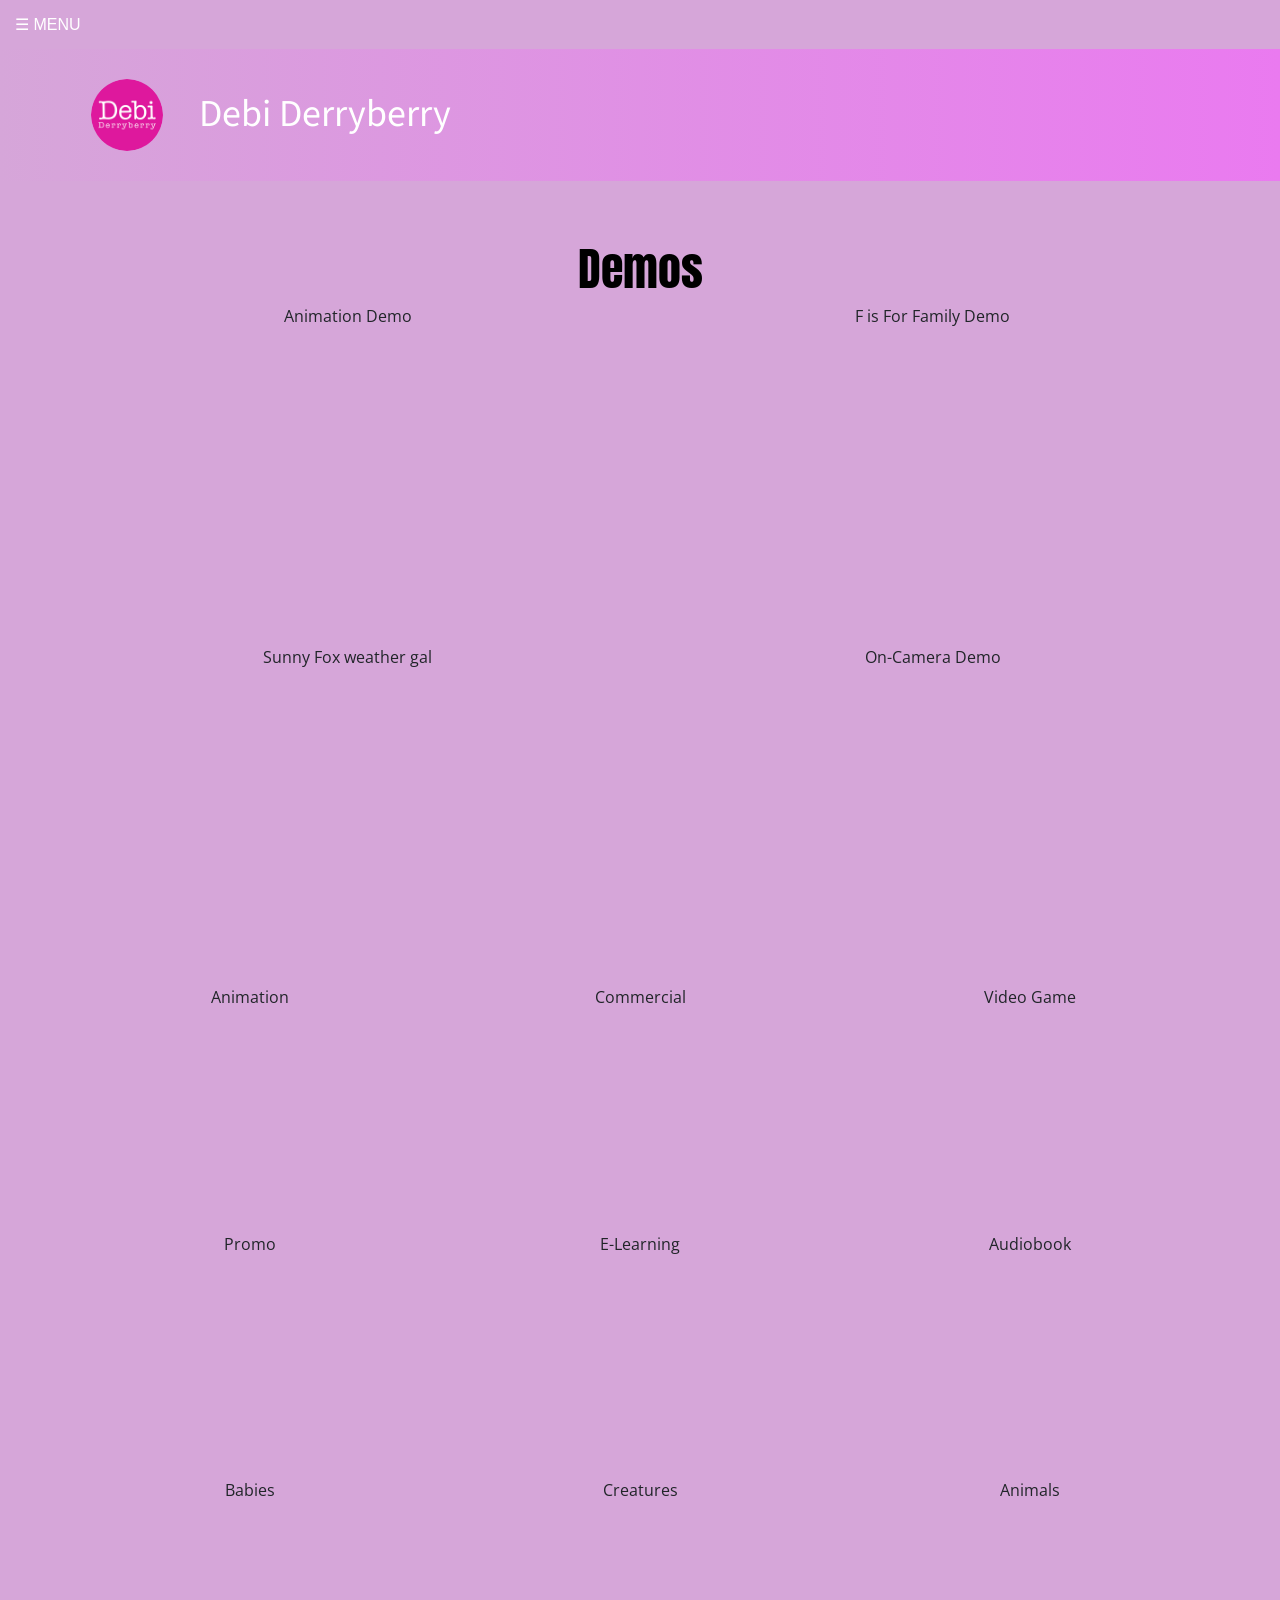
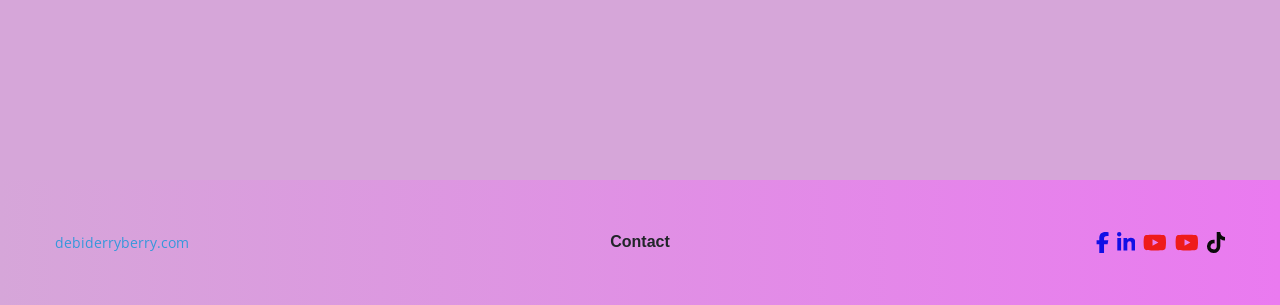
==== index.html @ bfb34d80 "Remove Twitter/X references Drop the <meta name="twitter:card"> tag from all 9 pages. The site had n" ====
<!doctype html>
<html lang="en">
<head>
  <meta charset="utf-8">
  <meta name="viewport" content="width=device-width, initial-scale=1">
  <title>Debi Derryberry | Demos</title>
  <meta name="description" content="Debi Derryberry demos voice actor">
  <link rel="canonical" href="https://debiderryberry.com/">
  <meta property="og:type" content="website">
  <meta property="og:title" content="Debi Derryberry | Demos">
  <meta property="og:description" content="Debi Derryberry demos voice actor">
  <meta property="og:url" content="https://debiderryberry.com/">
  <meta property="og:image" content="https://debiderryberry.com/images/logo.png">
  <link rel="icon" href="images/favicon.png">
  <link rel="preconnect" href="https://fonts.googleapis.com">
  <link rel="preconnect" href="https://fonts.gstatic.com" crossorigin>
  <link rel="stylesheet" href="https://fonts.googleapis.com/css2?family=Anton&family=Open+Sans:ital,wght@0,400;0,700;1,400&family=Source+Sans+Pro&display=swap">
  <link rel="stylesheet" href="css/site.css">
</head>
<body>
  <details class="menu">
    <summary>☰ Menu</summary>
    <ul>
      <li><a href="./">home</a></li>
      <li><a href="characters/">characters</a></li>
      <li><a href="biography/">biography</a></li>
      <li><a href="kids-music/">kids music</a></li>
      <li><a href="music/">music</a></li>
      <li><a href="appearances/">appearances</a></li>
      <li><a href="autographs/">autographs</a></li>
      <li><a href="contact/">contact</a></li>
      <li><a href="voiceover-help/">voiceover-help</a></li>
    </ul>
  </details>

  <header class="site-header">
    <div class="container">
      <a class="logo-link" href="./"><img class="logo" src="images/logo.png" alt="Debi Derryberry logo" width="72" height="72"></a>
      <p class="site-name">Debi Derryberry</p>
    </div>
  </header>

  <main class="container">
    <h1 class="title compact">Demos</h1>

    <div class="grid cols-2">
      <div class="video">
        <p>Animation Demo</p>
        <iframe src="https://www.youtube.com/embed/eumFe9wTcy8" title="Animation Demo" loading="lazy" allow="accelerometer; autoplay; clipboard-write; encrypted-media; gyroscope; picture-in-picture" allowfullscreen></iframe>
      </div>
      <div class="video">
        <p>F is For Family Demo</p>
        <iframe src="https://www.youtube.com/embed/JlqcweIMWck" title="F is For Family Demo" loading="lazy" allow="accelerometer; autoplay; clipboard-write; encrypted-media; gyroscope; picture-in-picture" allowfullscreen></iframe>
      </div>
      <div class="video">
        <p>Sunny Fox weather gal</p>
        <iframe src="https://www.youtube.com/embed/VIS5NqcnzDo" title="Sunny Fox weather gal" loading="lazy" allow="accelerometer; autoplay; clipboard-write; encrypted-media; gyroscope; picture-in-picture" allowfullscreen></iframe>
      </div>
      <div class="video">
        <p>On-Camera Demo</p>
        <iframe src="https://www.youtube.com/embed/M-9bxuMAF-k" title="On-Camera Demo" loading="lazy" allow="accelerometer; autoplay; clipboard-write; encrypted-media; gyroscope; picture-in-picture" allowfullscreen></iframe>
      </div>
    </div>

    <div class="grid cols-3 tight section">
      <div class="video">
        <p>Animation</p>
        <iframe src="https://www.youtube.com/embed/w1lZG6MQUVU" title="Animation" loading="lazy" allow="accelerometer; autoplay; clipboard-write; encrypted-media; gyroscope; picture-in-picture" allowfullscreen></iframe>
      </div>
      <div class="video">
        <p>Commercial</p>
        <iframe src="https://www.youtube.com/embed/1UoCwo1_sS4" title="Commercial" loading="lazy" allow="accelerometer; autoplay; clipboard-write; encrypted-media; gyroscope; picture-in-picture" allowfullscreen></iframe>
      </div>
      <div class="video">
        <p>Video Game</p>
        <iframe src="https://www.youtube.com/embed/9heg7jtb3Lk" title="Video Game" loading="lazy" allow="accelerometer; autoplay; clipboard-write; encrypted-media; gyroscope; picture-in-picture" allowfullscreen></iframe>
      </div>
      <div class="video">
        <p>Promo</p>
        <iframe src="https://www.youtube.com/embed/FvybvR5GJMc" title="Promo" loading="lazy" allow="accelerometer; autoplay; clipboard-write; encrypted-media; gyroscope; picture-in-picture" allowfullscreen></iframe>
      </div>
      <div class="video">
        <p>E-Learning</p>
        <iframe src="https://www.youtube.com/embed/rF6soYMH_Tg" title="E-Learning" loading="lazy" allow="accelerometer; autoplay; clipboard-write; encrypted-media; gyroscope; picture-in-picture" allowfullscreen></iframe>
      </div>
      <div class="video">
        <p>Audiobook</p>
        <iframe src="https://www.youtube.com/embed/hONgEnV5_eQ" title="Audiobook" loading="lazy" allow="accelerometer; autoplay; clipboard-write; encrypted-media; gyroscope; picture-in-picture" allowfullscreen></iframe>
      </div>
      <div class="video">
        <p>Babies</p>
        <iframe src="https://www.youtube.com/embed/ggl0xc98QHw" title="Babies" loading="lazy" allow="accelerometer; autoplay; clipboard-write; encrypted-media; gyroscope; picture-in-picture" allowfullscreen></iframe>
      </div>
      <div class="video">
        <p>Creatures</p>
        <iframe src="https://www.youtube.com/embed/SOt3CMD-VX8" title="Creatures" loading="lazy" allow="accelerometer; autoplay; clipboard-write; encrypted-media; gyroscope; picture-in-picture" allowfullscreen></iframe>
      </div>
      <div class="video">
        <p>Animals</p>
        <iframe src="https://www.youtube.com/embed/QmgC6amY2pY" title="Animals" loading="lazy" allow="accelerometer; autoplay; clipboard-write; encrypted-media; gyroscope; picture-in-picture" allowfullscreen></iframe>
      </div>
    </div>
  </main>

  <footer class="site-footer">
    <div class="container">
      <a class="home-link" href="./">debiderryberry.com</a>
      <a class="contact-link" href="contact/">Contact</a>
      <nav class="social" aria-label="Social media">
        <a class="facebook" href="https://www.facebook.com/DebiDerryberryVO" target="_blank" rel="noopener" aria-label="Facebook"><svg viewBox="0 0 320 512"><use href="images/icons.svg#facebook"/></svg></a>
        <a class="linkedin" href="https://www.linkedin.com/in/debi-derryberry-b9658531/" target="_blank" rel="noopener" aria-label="LinkedIn"><svg viewBox="0 0 448 512"><use href="images/icons.svg#linkedin"/></svg></a>
        <a class="youtube" href="https://www.youtube.com/@DebiDerryberry" target="_blank" rel="noopener" aria-label="YouTube"><svg viewBox="0 0 576 512"><use href="images/icons.svg#youtube"/></svg></a>
        <a class="youtube" href="https://www.youtube.com/@DebiDerryberryKIDS" target="_blank" rel="noopener" aria-label="YouTube – Debi Derryberry KIDS"><svg viewBox="0 0 576 512"><use href="images/icons.svg#youtube"/></svg></a>
        <a class="tiktok" href="https://www.tiktok.com/@debiderryberry" target="_blank" rel="noopener" aria-label="TikTok"><svg viewBox="0 0 448 512"><use href="images/icons.svg#tiktok"/></svg></a>
      </nav>
    </div>
  </footer>
</body>
</html>
---- css/site.css ----
/* debiderryberry.com — one stylesheet for every page. */

:root {
  --bg: #d6a6d9;
  --bg-end: #ea7af0;
  --text: #212529;
  --link: #0000ff;
  --link-soft: #3598db;
  --link-event: #843fa1;
  --button: #037bfe;
  --font: "Open Sans", sans-serif;
  --font-ui: -apple-system, BlinkMacSystemFont, "Segoe UI", Roboto, "Helvetica Neue", Arial, sans-serif;
  --font-display: Anton, sans-serif;
}

*, *::before, *::after { box-sizing: border-box; }

body {
  margin: 0;
  background: var(--bg);
  color: var(--text);
  font: 16px/1.5 var(--font);
}

img { max-width: 100%; height: auto; vertical-align: middle; }
a { color: var(--link); }
p { margin: 0 0 1.5em; }
p:last-child { margin-bottom: 0; }

.container { width: 100%; max-width: 1200px; margin: 0 auto; padding-inline: 15px; }
.center { text-align: center; }
.small { font-size: 12px; }

/* ---------- Menu (the "☰ Menu" bar above the header) ---------- */

.menu { background: var(--bg); font-family: var(--font-ui); }
.menu summary {
  display: inline-block;
  padding: 15px;
  color: #fff;
  text-transform: uppercase;
  cursor: pointer;
  list-style: none;
  line-height: normal;
}
.menu summary::-webkit-details-marker { display: none; }
.menu ul { margin: 0; padding: 0; list-style: none; }
.menu li a {
  display: block;
  padding: 8px 10px;
  border-top: 1px solid rgba(255, 255, 255, .15);
  color: #000;
  font-weight: 700;
  text-decoration: none;
}
.menu li a:hover { background: rgba(255, 255, 255, .15); }

/* ---------- Header and footer ---------- */

.site-header, .site-footer { background: linear-gradient(90deg, var(--bg), var(--bg-end)); }
.site-header { padding: 30px 0; }
.site-header .container { display: flex; align-items: center; }
.site-header .logo-link { flex: 0 0 12.333%; text-align: center; }
.site-header .logo { width: 72px; height: 72px; border-radius: 50%; }
.site-name {
  margin: 0 0 8px;
  color: #fff;
  font: 38px/1.2 "Source Sans Pro", sans-serif;
}

.site-footer { padding: 52px 0; }
.site-footer .container { display: flex; align-items: center; }
.site-footer .container > * { flex: 1; }
.site-footer .home-link { color: var(--link-soft); font-size: 14px; text-decoration: none; }
.site-footer .contact-link {
  color: var(--text);
  font: 700 16px var(--font-ui);
  text-align: center;
  text-decoration: none;
}
.social { display: flex; justify-content: flex-end; gap: 8px; }
.social svg { display: block; height: 21px; width: auto; fill: currentColor; }
.social .facebook, .social .linkedin { color: #120fe6; }
.social .youtube { color: #ee1b1b; }
.social .tiktok { color: #0a0a0a; }

/* ---------- Page content ---------- */

main { padding-block: 60px; }

.title, .heading {
  margin: 0 0 8px;
  font-family: var(--font-display);
  font-weight: 400;
  line-height: 1.2;
}
.title { font-size: 60px; text-align: center; }
.title.compact { font-size: 46px; color: #000; }
.heading { font-size: 60px; }
.heading.medium { font-size: 38px; }

/* Columns have no gap; each cell gets 15px of padding instead (as on the old site). */
.grid { display: grid; row-gap: 45px; }
.grid.tight { row-gap: 5px; }
.grid > * { padding: 0 15px; }
.cols-2 { grid-template-columns: repeat(2, 1fr); }
.cols-3 { grid-template-columns: repeat(3, 1fr); }
.cols-4 { grid-template-columns: repeat(4, 1fr); }
.split-3-7 { grid-template-columns: 3fr 7fr; }
.section { margin-top: 45px; }

/* Responsive 16:9 YouTube embeds */
.video iframe { display: block; width: 100%; max-width: 456px; height: auto; aspect-ratio: 16 / 9; margin: 0 auto; border: 0; }
.video p { margin: 0 0 15px; text-align: center; }

/* Character cards: picture, name, show, audio clip */
.card { text-align: center; }
.card img { width: 150px; height: 150px; object-fit: contain; }
.card h3 { margin: 15px 0 0; font: 400 16px/1.5 var(--font-ui); }
.show { display: block; font: italic 12px/1.5 var(--font-ui); }
.characters .video p { font-family: var(--font-ui); }
.clips .video iframe { height: 200px; aspect-ratio: auto; }

/* Audio player (built by /js/player.js; plain <audio controls> without JavaScript) */
.player { display: flex; align-items: center; gap: 8px; margin: 15px 10px 10px; }
.player audio { flex: 1; min-width: 0; }
.player button, .player .download {
  flex: none;
  padding: 0;
  border: 0;
  background: none;
  color: #000;
  cursor: pointer;
  line-height: 0;
}
.player svg { width: 15px; height: 15px; fill: currentColor; }
.player .bar {
  flex: 1;
  height: 6px;
  background: #010101;
  border-radius: 3px;
  cursor: pointer;
  overflow: hidden;
}
.player .bar span { display: block; width: 0; height: 100%; background: #ac987c; }

/* Appearances */
.events h1 { margin: 0; font: 300 56px/1.2 var(--font-ui); text-align: center; }
.events .intro { margin: 0 0 30px; font: 20px/1.2 var(--font-ui); text-align: center; }
.events table { width: 100%; border-collapse: collapse; font-family: var(--font-ui); }
.events { padding-top: 15px; }
.events td { width: 33.33%; padding: 30px 0; vertical-align: top; }
.events a { color: var(--link-event); }
.events .note { margin-top: 30px; font: 10px var(--font-ui); text-align: center; }

/* Autographs */
.autographs h1 { margin: 0; font-size: 24px; font-weight: 400; }
.autographs p { margin: 0; }
.autographs .indent { padding-left: 1.6em; }

/* Biography */
.bio { padding-top: 30px; }
.bio .split-3-7 > * { padding: 0; }
.bio .heading { margin-bottom: 0; }
.bio .headshot { width: 96%; }
.bio .body { padding-left: 15px; color: #000; line-height: 1.36; }
.bio .body p { margin: 0 0 22px; }
.bio .body a { color: var(--link-event); }
.bio .imdb { display: block; width: 13%; margin: 0 auto; }
.bio .credits { margin-top: 15px; padding: 15px; color: #000; font-family: Montserrat, sans-serif; }
.bio .credits ul { margin: 0; padding-left: 40px; }
.bio .credits li { margin-bottom: 5px; line-height: 1.2; }
.bio .story { padding: 15px; color: #000; }
.bio .story p { margin-bottom: 24px; }
.bio .story + .story { padding-top: 0; }
.bio .story + .story p { margin-bottom: 15px; }
/* Biography paragraphs are justified on every screen size; hyphenation avoids wide gaps on phones. */
.bio .body p, .bio .story p { text-align: justify; hyphens: auto; }
.bio .story a { font-weight: 700; }

/* Contact */
.contact-form { display: grid; grid-template-columns: 3fr 7fr; margin-top: 45px; }
.contact-form .icon { padding-top: 40px; text-align: center; }
.contact-form .icon img { width: 31px; }
.contact-form form { padding: 15px; font-family: var(--font-ui); }
.contact-form input, .contact-form textarea {
  display: block;
  width: 60%;
  margin-bottom: 8px;
  padding: 6px 12px;
  border: 1px solid #ced4da;
  border-radius: 4px;
  background: var(--bg);
  font: inherit;
}
.contact-form textarea { height: 64px; }
.contact-form button {
  margin-top: 12px;
  padding: 6px 12px;
  border: 0;
  border-radius: 4px;
  background: #007bff;
  color: #fff;
  font: inherit;
  cursor: pointer;
}
.agents { margin-top: 90px; }
.agents .agent { display: flex; flex-direction: column; padding: 15px 50px 15px 40px; }
.agents .agent p { margin: 0; }
.agents .agent a { color: #000; }
.agents .role { font-size: 20px; }
.agents .role small { display: block; font-size: 18px; }
/* Push each agency's phone line and button to the bottom so both buttons line up. */
.agents .agent .phone { margin-top: auto; padding-top: 24px; }
.agents .role { margin-bottom: 0; }
.button {
  display: block;
  width: 260px;
  margin: 5px auto 0;
  padding: 5px;
  border: 1px solid #000;
  border-radius: 6px;
  background: var(--button);
  color: #000;
  font: 16px/1 var(--font-ui);
  text-align: center;
  text-decoration: none;
}

/* Kids music, music and voice-over help: picture on one side, text on the other */
.feature { display: grid; grid-template-columns: 1fr 1fr; align-items: start; margin-top: 30px; }
.feature > :last-child { padding: 0 15px; }
.feature .media { text-align: center; }
.feature .heading { text-align: center; }
.feature .heading.left { text-align: left; }
.feature strong a, .feature a strong { color: var(--link); }
.kids { padding-top: 30px; }
.albums { margin-top: 45px; }
.albums.grid > * { padding: 0; }
.album { display: grid; grid-template-columns: 1fr 1fr; gap: 15px; align-items: start; margin-bottom: 56px; }

.streaming { display: grid; grid-template-columns: repeat(3, 1fr); justify-items: center; align-items: center; margin-top: 30px; }
.streaming .stack { display: flex; flex-direction: column; gap: 10px; }
.streaming img { width: 200px; }

.products { row-gap: 60px; margin-top: 30px; }
.products .item p { min-height: 48px; margin-bottom: 15px; }
.products .item div { text-align: center; }
.calendly { width: 100%; height: 700px; border: 0; }
.coaching .heading, .supplies .heading { text-align: left; }

/* ---------- Phones: one column, centred ---------- */

@media (max-width: 767px) {
  .menu { text-align: right; }
  /* Menu items line up under the "☰ Menu" button on the right. */
  .menu ul { text-align: right; }
  .menu li a { padding-right: 15px; }

  .site-header .container, .site-footer .container { flex-direction: column; text-align: center; }
  .site-header .logo-link { margin-bottom: 8px; }
  .site-footer .container { flex-direction: column-reverse; gap: 4px; }
  .social { justify-content: center; }

  main, .heading, .heading.left, .coaching .heading, .supplies .heading { text-align: center; }
  .grid, .feature, .album, .contact-form, .streaming, .cols-2, .cols-3, .cols-4, .split-3-7 { grid-template-columns: 1fr; }
  .streaming { gap: 10px; }
  .contact-form .icon { text-align: center; }
  .contact-form input, .contact-form textarea { width: 100%; }
  /* Each event's date, place and link: three single-spaced, left-aligned lines,
     with one blank line between events. */
  .events table { text-align: left; }
  .events tr { display: block; margin-bottom: 1.5em; }
  .events td { display: block; width: auto; padding: 0; }
  .agents .agent { padding: 15px 0; }
  .bio .body { padding-left: 0; }
  /* On phones the old site shows the text before the picture. */
  .bio .split-3-7 > :first-child, .feature .media { order: 2; }
  .feature.book .media { order: 0; }
  .autographs, .contact-form form, .bio .credits { text-align: left; }
  .bio .imdb { width: 30%; }
}

/* Characters page spacing */
.clips { margin-top: 20px; }
.cards { margin-top: 65px; row-gap: 58px; }

/* Autographs address and indented notes */
.autographs { padding-top: 15px; }
.autographs a { text-decoration: none; }
.autographs address { padding-left: 1.6em; font-style: normal; }

/* Music */
.music .photos { margin-top: 30px; }
.streaming-intro { margin-top: 45px; }

/* Voice-over help */
.book-title { margin: 30px 0 24px; font: 400 60px/1.2 var(--font); }
a.soft { color: var(--link-soft); }
a.plain { color: inherit; text-decoration: none; }
.vo-help { padding-top: 15px; }
.vo-help .feature { margin-top: 45px; }
.vo-help .products + .feature { margin-top: 75px; }

/* Image widths (relative to their column) */
.w-36 { width: 36%; }
.w-40 { width: 40%; }
.w-45 { width: 45%; }
.w-56 { width: 56%; }
.w-60 { width: 60%; }
.w-70 { width: 70%; }
.w-80 { width: 80%; }
.w-180px { width: 180px; }
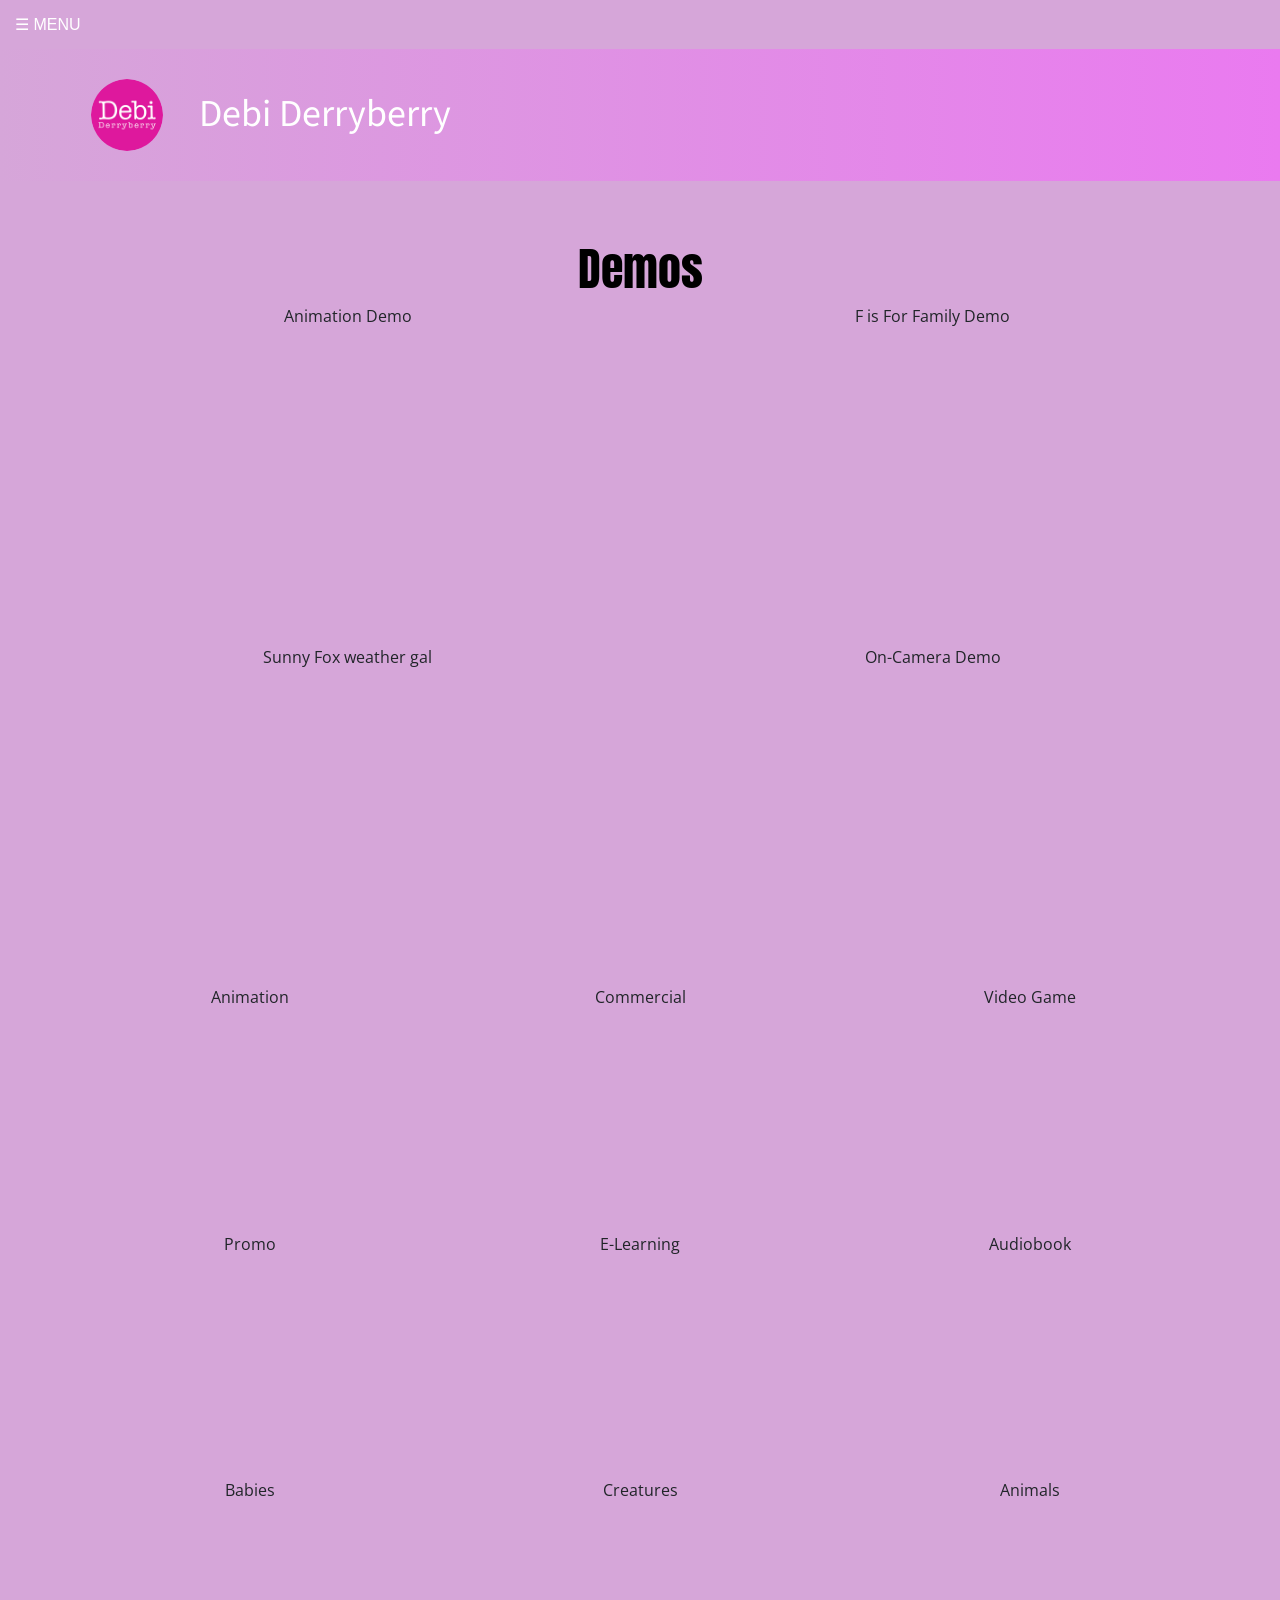
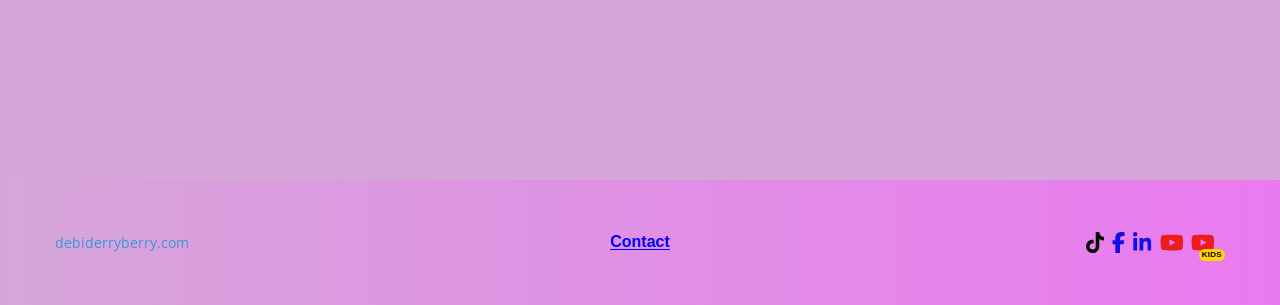
==== commit 88442d1d: "Footer: clearer Contact link and a KIDS badge for the Kids YouTube icon - "Contact" now looks like a" ====
--- a/index.html
+++ b/index.html
@@ -107,11 +107,11 @@
       <a class="home-link" href="./">debiderryberry.com</a>
       <a class="contact-link" href="contact/">Contact</a>
       <nav class="social" aria-label="Social media">
-        <a class="facebook" href="https://www.facebook.com/DebiDerryberryVO" target="_blank" rel="noopener" aria-label="Facebook"><svg viewBox="0 0 320 512"><use href="images/icons.svg#facebook"/></svg></a>
-        <a class="linkedin" href="https://www.linkedin.com/in/debi-derryberry-b9658531/" target="_blank" rel="noopener" aria-label="LinkedIn"><svg viewBox="0 0 448 512"><use href="images/icons.svg#linkedin"/></svg></a>
-        <a class="youtube" href="https://www.youtube.com/@DebiDerryberry" target="_blank" rel="noopener" aria-label="YouTube"><svg viewBox="0 0 576 512"><use href="images/icons.svg#youtube"/></svg></a>
-        <a class="youtube" href="https://www.youtube.com/@DebiDerryberryKIDS" target="_blank" rel="noopener" aria-label="YouTube – Debi Derryberry KIDS"><svg viewBox="0 0 576 512"><use href="images/icons.svg#youtube"/></svg></a>
-        <a class="tiktok" href="https://www.tiktok.com/@debiderryberry" target="_blank" rel="noopener" aria-label="TikTok"><svg viewBox="0 0 448 512"><use href="images/icons.svg#tiktok"/></svg></a>
+        <a class="tiktok" href="https://www.tiktok.com/@debiderryberry" target="_blank" rel="noopener" aria-label="TikTok" title="TikTok"><svg viewBox="0 0 448 512"><use href="images/icons.svg#tiktok"/></svg></a>
+        <a class="facebook" href="https://www.facebook.com/DebiDerryberryVO" target="_blank" rel="noopener" aria-label="Facebook" title="Facebook"><svg viewBox="0 0 320 512"><use href="images/icons.svg#facebook"/></svg></a>
+        <a class="linkedin" href="https://www.linkedin.com/in/debi-derryberry-b9658531/" target="_blank" rel="noopener" aria-label="LinkedIn" title="LinkedIn"><svg viewBox="0 0 448 512"><use href="images/icons.svg#linkedin"/></svg></a>
+        <a class="youtube" href="https://www.youtube.com/@DebiDerryberry" target="_blank" rel="noopener" aria-label="YouTube – Debi Derryberry" title="YouTube – Debi Derryberry"><svg viewBox="0 0 576 512"><use href="images/icons.svg#youtube"/></svg></a>
+        <a class="youtube youtube-kids" href="https://www.youtube.com/@DebiDerryberryKIDS" target="_blank" rel="noopener" aria-label="YouTube – Debi Derryberry KIDS" title="YouTube – Debi Derryberry KIDS"><svg viewBox="0 0 576 512"><use href="images/icons.svg#youtube"/></svg><span class="badge" aria-hidden="true">KIDS</span></a>
       </nav>
     </div>
   </footer>
--- a/css/site.css
+++ b/css/site.css
@@ -72,17 +72,34 @@
 .site-footer .container { display: flex; align-items: center; }
 .site-footer .container > * { flex: 1; }
 .site-footer .home-link { color: var(--link-soft); font-size: 14px; text-decoration: none; }
-.site-footer .contact-link {
-  color: var(--text);
+.site-footer .contact-link,
+.site-footer .contact-link:visited {
+  color: var(--link);
   font: 700 16px var(--font-ui);
   text-align: center;
-  text-decoration: none;
-}
+  text-decoration: underline;
+  text-underline-offset: 2px;
+}
+.site-footer .contact-link:hover { color: #0000b3; text-decoration-thickness: 2px; }
+.site-footer a:focus-visible { outline: 2px solid var(--link); outline-offset: 3px; border-radius: 2px; }
 .social { display: flex; justify-content: flex-end; gap: 8px; }
 .social svg { display: block; height: 21px; width: auto; fill: currentColor; }
 .social .facebook, .social .linkedin { color: #120fe6; }
 .social .youtube { color: #ee1b1b; }
 .social .tiktok { color: #0a0a0a; }
+/* The KIDS channel's icon gets a small yellow badge so the two YouTube icons can be told apart. */
+.social .youtube-kids { position: relative; margin-right: 10px; }
+.social .youtube-kids .badge {
+  position: absolute;
+  right: -10px;
+  bottom: -8px;
+  padding: 2px 3px;
+  border-radius: 6px;
+  background: #ffd400;
+  color: #000;
+  font: 800 8px/1 Arial, sans-serif;
+  letter-spacing: .3px;
+}
 
 /* ---------- Page content ---------- */
 
@@ -259,7 +276,7 @@
 
   .site-header .container, .site-footer .container { flex-direction: column; text-align: center; }
   .site-header .logo-link { margin-bottom: 8px; }
-  .site-footer .container { flex-direction: column-reverse; gap: 4px; }
+  .site-footer .container { flex-direction: column-reverse; gap: 12px; }
   .social { justify-content: center; }
 
   main, .heading, .heading.left, .coaching .heading, .supplies .heading { text-align: center; }
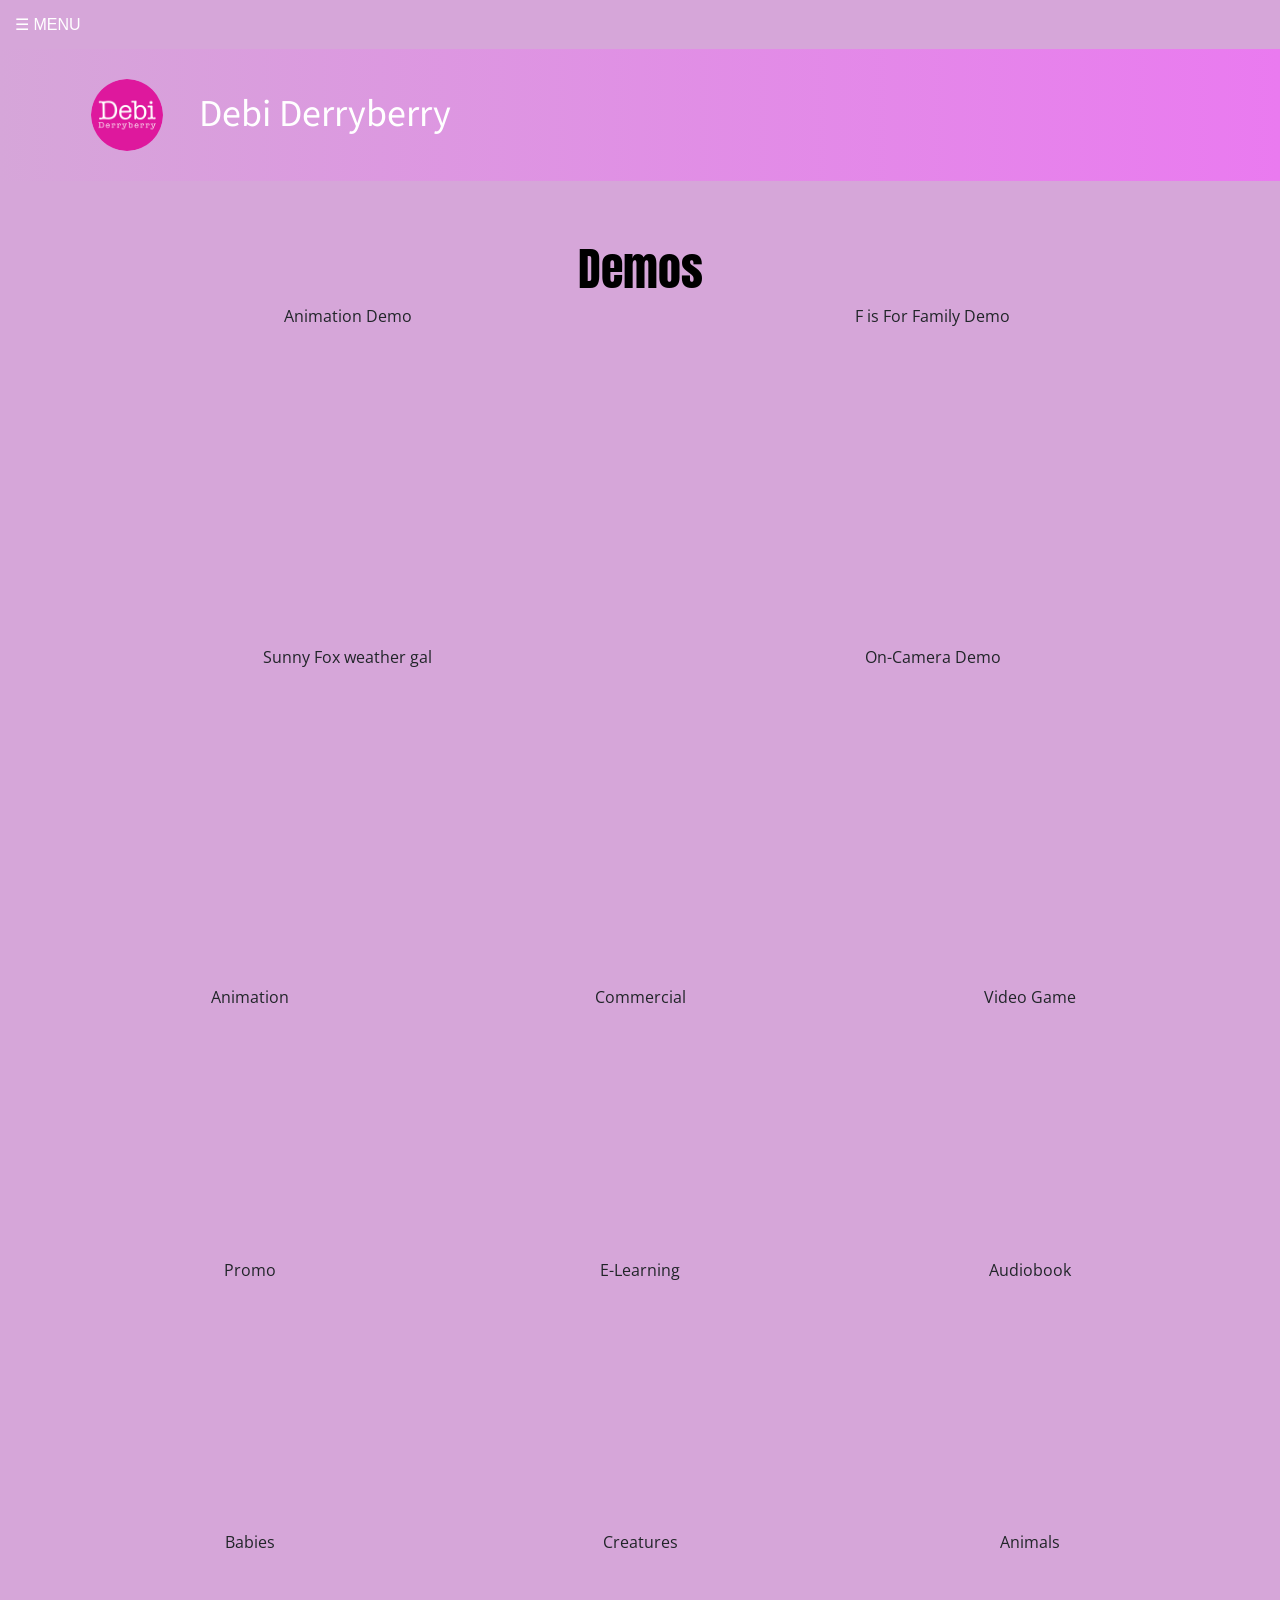
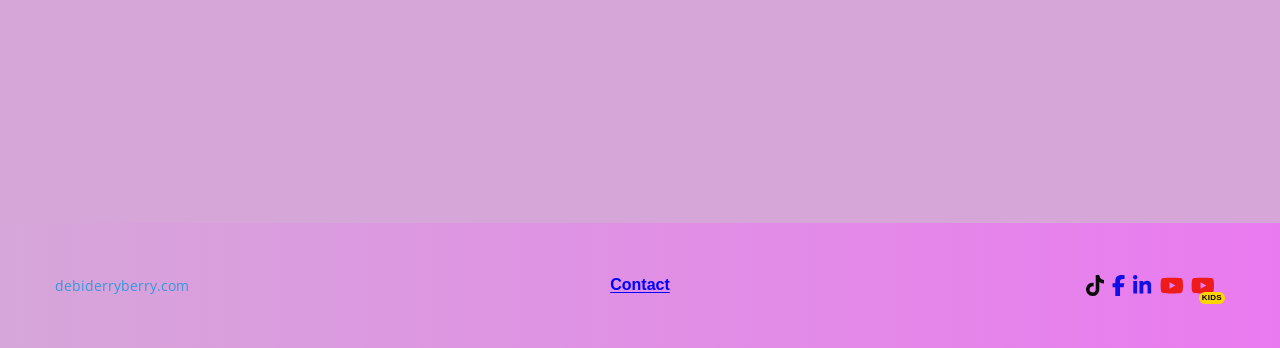
==== commit c4118d80: "Home: keep each video caption close to its own video In the rows of three videos, captions sat 5px b" ====
--- a/index.html
+++ b/index.html
@@ -15,7 +15,7 @@
   <link rel="preconnect" href="https://fonts.googleapis.com">
   <link rel="preconnect" href="https://fonts.gstatic.com" crossorigin>
   <link rel="stylesheet" href="https://fonts.googleapis.com/css2?family=Anton&family=Open+Sans:ital,wght@0,400;0,700;1,400&family=Source+Sans+Pro&display=swap">
-  <link rel="stylesheet" href="css/site.css">
+  <link rel="stylesheet" href="css/site.css?v=339daf1d">
 </head>
 <body>
   <details class="menu">
--- a/css/site.css
+++ b/css/site.css
@@ -118,7 +118,10 @@
 
 /* Columns have no gap; each cell gets 15px of padding instead (as on the old site). */
 .grid { display: grid; row-gap: 45px; }
-.grid.tight { row-gap: 5px; }
+/* Home page rows of three videos: a clear gap above each caption and only a small one
+   below it, so the caption reads as belonging to the video underneath. */
+.grid.tight { row-gap: 40px; }
+.grid.tight .video p { margin-bottom: 6px; }
 .grid > * { padding: 0 15px; }
 .cols-2 { grid-template-columns: repeat(2, 1fr); }
 .cols-3 { grid-template-columns: repeat(3, 1fr); }
@@ -127,11 +130,18 @@
 .section { margin-top: 45px; }
 
 /* Responsive 16:9 YouTube embeds */
-.video iframe { display: block; width: 100%; max-width: 456px; height: auto; aspect-ratio: 16 / 9; margin: 0 auto; border: 0; }
+/* Each video block is a column with the video pinned to the bottom, so videos in a row
+   line up even when one caption wraps onto two lines. */
+.video { display: flex; flex-direction: column; }
+.video iframe { display: block; width: 100%; max-width: 456px; height: auto; aspect-ratio: 16 / 9; margin: auto auto 0; border: 0; }
 .video p { margin: 0 0 15px; text-align: center; }
 
 /* Character cards: picture, name, show, audio clip */
-.card { text-align: center; }
+/* Cards are columns with the player pinned to the bottom, so players in a row line up
+   even when one caption wraps onto two lines. */
+.card { display: flex; flex-direction: column; align-items: center; text-align: center; }
+.card .show { margin-bottom: 15px; }
+.card .player { align-self: stretch; margin-top: auto; }
 .card img { width: 150px; height: 150px; object-fit: contain; }
 .card h3 { margin: 15px 0 0; font: 400 16px/1.5 var(--font-ui); }
 .show { display: block; font: italic 12px/1.5 var(--font-ui); }
@@ -141,7 +151,7 @@
 /* Audio player (built by /js/player.js; plain <audio controls> without JavaScript) */
 .player { display: flex; align-items: center; gap: 8px; margin: 15px 10px 10px; }
 .player audio { flex: 1; min-width: 0; }
-.player button, .player .download {
+.player button {
   flex: none;
   padding: 0;
   border: 0;
@@ -183,7 +193,23 @@
 .bio .body { padding-left: 15px; color: #000; line-height: 1.36; }
 .bio .body p { margin: 0 0 22px; }
 .bio .body a { color: var(--link-event); }
-.bio .imdb { display: block; width: 13%; margin: 0 auto; }
+/* YouTube KIDS icon and IMDb logo side by side under the first block of text, both 51px tall.
+   The badge is the footer's KIDS badge scaled up to match. */
+.bio-links { display: flex; justify-content: center; align-items: center; gap: 40px; margin-top: 22px; }
+.bio .imdb { display: block; height: 51px; width: auto; }
+.bio-links .youtube-kids { position: relative; display: block; color: #ee1b1b; line-height: 0; }
+.bio-links .youtube-kids svg { display: block; height: 51px; width: auto; fill: currentColor; }
+.bio-links .youtube-kids .badge {
+  position: absolute;
+  right: -22px;
+  bottom: -14px;
+  padding: 4px 6px;
+  border-radius: 12px;
+  background: #ffd400;
+  color: #000;
+  font: 800 17px/1 Arial, sans-serif;
+  letter-spacing: .5px;
+}
 .bio .credits { margin-top: 15px; padding: 15px; color: #000; font-family: Montserrat, sans-serif; }
 .bio .credits ul { margin: 0; padding-left: 40px; }
 .bio .credits li { margin-bottom: 5px; line-height: 1.2; }
@@ -292,10 +318,16 @@
   .agents .agent { padding: 15px 0; }
   .bio .body { padding-left: 0; }
   /* On phones the old site shows the text before the picture. */
-  .bio .split-3-7 > :first-child, .feature .media { order: 2; }
+  .feature .media { order: 2; }
+  /* Biography on phones: title, then the photo (centred, about 30% smaller than on
+     desktop), then the text. The text column's children join the grid so the photo
+     can sit between the title and the first paragraph. */
+  .bio .split-3-7 { row-gap: 15px; }
+  .bio .split-3-7 > :last-child { display: contents; }
+  .bio .heading { order: -1; }
+  .bio .headshot { display: block; width: 236px; margin: 0 auto; }
   .feature.book .media { order: 0; }
   .autographs, .contact-form form, .bio .credits { text-align: left; }
-  .bio .imdb { width: 30%; }
 }
 
 /* Characters page spacing */
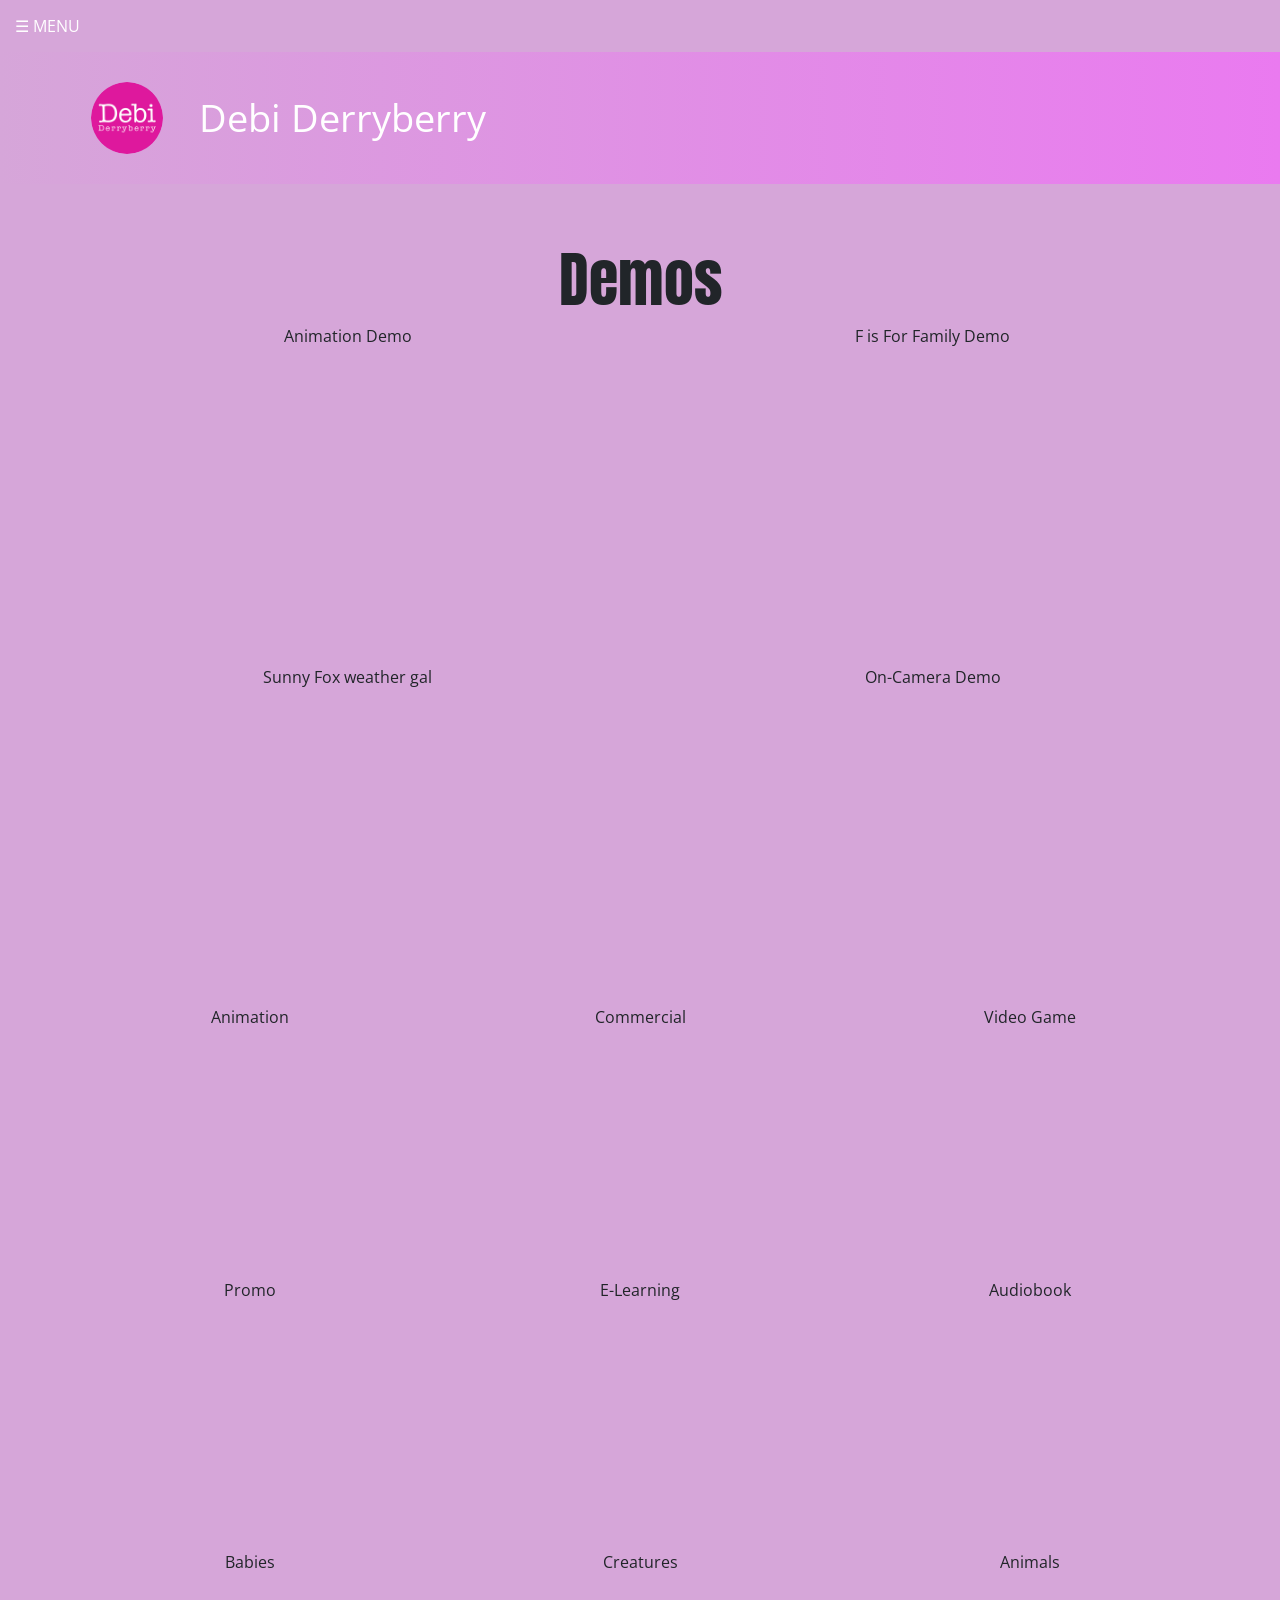
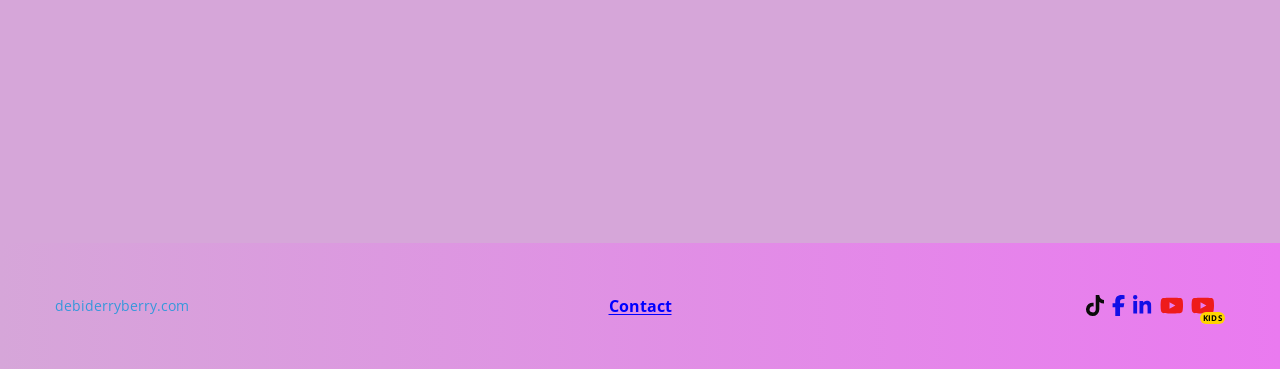
==== commit 9831498e: "Consistent headings and two fonts across the site Headings - Every page title is <h1 class="title">:" ====
--- a/index.html
+++ b/index.html
@@ -14,8 +14,8 @@
   <link rel="icon" href="images/favicon.png">
   <link rel="preconnect" href="https://fonts.googleapis.com">
   <link rel="preconnect" href="https://fonts.gstatic.com" crossorigin>
-  <link rel="stylesheet" href="https://fonts.googleapis.com/css2?family=Anton&family=Open+Sans:ital,wght@0,400;0,700;1,400&family=Source+Sans+Pro&display=swap">
-  <link rel="stylesheet" href="css/site.css?v=339daf1d">
+  <link rel="stylesheet" href="https://fonts.googleapis.com/css2?family=Anton&family=Open+Sans:ital,wght@0,400;0,700;1,400&display=swap">
+  <link rel="stylesheet" href="css/site.css?v=82fdd7fc">
 </head>
 <body>
   <details class="menu">
@@ -41,7 +41,7 @@
   </header>
 
   <main class="container">
-    <h1 class="title compact">Demos</h1>
+    <h1 class="title">Demos</h1>
 
     <div class="grid cols-2">
       <div class="video">
--- a/css/site.css
+++ b/css/site.css
@@ -9,7 +9,6 @@
   --link-event: #843fa1;
   --button: #037bfe;
   --font: "Open Sans", sans-serif;
-  --font-ui: -apple-system, BlinkMacSystemFont, "Segoe UI", Roboto, "Helvetica Neue", Arial, sans-serif;
   --font-display: Anton, sans-serif;
 }
 
@@ -33,7 +32,7 @@
 
 /* ---------- Menu (the "☰ Menu" bar above the header) ---------- */
 
-.menu { background: var(--bg); font-family: var(--font-ui); }
+.menu { background: var(--bg); font-family: var(--font); }
 .menu summary {
   display: inline-block;
   padding: 15px;
@@ -65,7 +64,7 @@
 .site-name {
   margin: 0 0 8px;
   color: #fff;
-  font: 38px/1.2 "Source Sans Pro", sans-serif;
+  font: 38px/1.2 var(--font);
 }
 
 .site-footer { padding: 52px 0; }
@@ -75,7 +74,7 @@
 .site-footer .contact-link,
 .site-footer .contact-link:visited {
   color: var(--link);
-  font: 700 16px var(--font-ui);
+  font: 700 16px var(--font);
   text-align: center;
   text-decoration: underline;
   text-underline-offset: 2px;
@@ -97,7 +96,7 @@
   border-radius: 6px;
   background: #ffd400;
   color: #000;
-  font: 800 8px/1 Arial, sans-serif;
+  font: 700 8px/1 var(--font);
   letter-spacing: .3px;
 }
 
@@ -111,10 +110,10 @@
   font-weight: 400;
   line-height: 1.2;
 }
+/* Page titles (h1): the same on every page. */
 .title { font-size: 60px; text-align: center; }
-.title.compact { font-size: 46px; color: #000; }
-.heading { font-size: 60px; }
-.heading.medium { font-size: 38px; }
+/* Section headings (h2): smaller than the title, aligned like the text they introduce. */
+.heading { font-size: 38px; }
 
 /* Columns have no gap; each cell gets 15px of padding instead (as on the old site). */
 .grid { display: grid; row-gap: 45px; }
@@ -143,9 +142,8 @@
 .card .show { margin-bottom: 15px; }
 .card .player { align-self: stretch; margin-top: auto; }
 .card img { width: 150px; height: 150px; object-fit: contain; }
-.card h3 { margin: 15px 0 0; font: 400 16px/1.5 var(--font-ui); }
-.show { display: block; font: italic 12px/1.5 var(--font-ui); }
-.characters .video p { font-family: var(--font-ui); }
+.card h3 { margin: 15px 0 0; font: 400 16px/1.5 var(--font); }
+.show { display: block; font: italic 12px/1.5 var(--font); }
 .clips .video iframe { height: 200px; aspect-ratio: auto; }
 
 /* Audio player (built by /js/player.js; plain <audio controls> without JavaScript) */
@@ -172,23 +170,18 @@
 .player .bar span { display: block; width: 0; height: 100%; background: #ac987c; }
 
 /* Appearances */
-.events h1 { margin: 0; font: 300 56px/1.2 var(--font-ui); text-align: center; }
-.events .intro { margin: 0 0 30px; font: 20px/1.2 var(--font-ui); text-align: center; }
-.events table { width: 100%; border-collapse: collapse; font-family: var(--font-ui); }
-.events { padding-top: 15px; }
+.events .intro { margin: 0 0 30px; font-size: 20px; text-align: center; }
+.events table { width: 100%; border-collapse: collapse; font-family: var(--font); }
 .events td { width: 33.33%; padding: 30px 0; vertical-align: top; }
 .events a { color: var(--link-event); }
-.events .note { margin-top: 30px; font: 10px var(--font-ui); text-align: center; }
+.events .note { margin-top: 30px; font: 10px var(--font); text-align: center; }
 
 /* Autographs */
-.autographs h1 { margin: 0; font-size: 24px; font-weight: 400; }
 .autographs p { margin: 0; }
 .autographs .indent { padding-left: 1.6em; }
 
 /* Biography */
-.bio { padding-top: 30px; }
 .bio .split-3-7 > * { padding: 0; }
-.bio .heading { margin-bottom: 0; }
 .bio .headshot { width: 96%; }
 .bio .body { padding-left: 15px; color: #000; line-height: 1.36; }
 .bio .body p { margin: 0 0 22px; }
@@ -207,10 +200,10 @@
   border-radius: 12px;
   background: #ffd400;
   color: #000;
-  font: 800 17px/1 Arial, sans-serif;
+  font: 700 17px/1 var(--font);
   letter-spacing: .5px;
 }
-.bio .credits { margin-top: 15px; padding: 15px; color: #000; font-family: Montserrat, sans-serif; }
+.bio .credits { margin-top: 15px; padding: 15px; color: #000; }
 .bio .credits ul { margin: 0; padding-left: 40px; }
 .bio .credits li { margin-bottom: 5px; line-height: 1.2; }
 .bio .story { padding: 15px; color: #000; }
@@ -225,7 +218,7 @@
 .contact-form { display: grid; grid-template-columns: 3fr 7fr; margin-top: 45px; }
 .contact-form .icon { padding-top: 40px; text-align: center; }
 .contact-form .icon img { width: 31px; }
-.contact-form form { padding: 15px; font-family: var(--font-ui); }
+.contact-form form { padding: 15px; font-family: var(--font); }
 .contact-form input, .contact-form textarea {
   display: block;
   width: 60%;
@@ -265,7 +258,7 @@
   border-radius: 6px;
   background: var(--button);
   color: #000;
-  font: 16px/1 var(--font-ui);
+  font: 16px/1 var(--font);
   text-align: center;
   text-decoration: none;
 }
@@ -274,10 +267,7 @@
 .feature { display: grid; grid-template-columns: 1fr 1fr; align-items: start; margin-top: 30px; }
 .feature > :last-child { padding: 0 15px; }
 .feature .media { text-align: center; }
-.feature .heading { text-align: center; }
-.feature .heading.left { text-align: left; }
 .feature strong a, .feature a strong { color: var(--link); }
-.kids { padding-top: 30px; }
 .albums { margin-top: 45px; }
 .albums.grid > * { padding: 0; }
 .album { display: grid; grid-template-columns: 1fr 1fr; gap: 15px; align-items: start; margin-bottom: 56px; }
@@ -290,7 +280,6 @@
 .products .item p { min-height: 48px; margin-bottom: 15px; }
 .products .item div { text-align: center; }
 .calendly { width: 100%; height: 700px; border: 0; }
-.coaching .heading, .supplies .heading { text-align: left; }
 
 /* ---------- Phones: one column, centred ---------- */
 
@@ -305,7 +294,9 @@
   .site-footer .container { flex-direction: column-reverse; gap: 12px; }
   .social { justify-content: center; }
 
-  main, .heading, .heading.left, .coaching .heading, .supplies .heading { text-align: center; }
+  main { text-align: center; }
+  .title { font-size: 44px; }
+  .heading { font-size: 32px; }
   .grid, .feature, .album, .contact-form, .streaming, .cols-2, .cols-3, .cols-4, .split-3-7 { grid-template-columns: 1fr; }
   .streaming { gap: 10px; }
   .contact-form .icon { text-align: center; }
@@ -319,12 +310,8 @@
   .bio .body { padding-left: 0; }
   /* On phones the old site shows the text before the picture. */
   .feature .media { order: 2; }
-  /* Biography on phones: title, then the photo (centred, about 30% smaller than on
-     desktop), then the text. The text column's children join the grid so the photo
-     can sit between the title and the first paragraph. */
+  /* Biography on phones: the photo (centred, about 30% smaller than on desktop), then the text. */
   .bio .split-3-7 { row-gap: 15px; }
-  .bio .split-3-7 > :last-child { display: contents; }
-  .bio .heading { order: -1; }
   .bio .headshot { display: block; width: 236px; margin: 0 auto; }
   .feature.book .media { order: 0; }
   .autographs, .contact-form form, .bio .credits { text-align: left; }
@@ -335,7 +322,6 @@
 .cards { margin-top: 65px; row-gap: 58px; }
 
 /* Autographs address and indented notes */
-.autographs { padding-top: 15px; }
 .autographs a { text-decoration: none; }
 .autographs address { padding-left: 1.6em; font-style: normal; }
 
@@ -344,10 +330,8 @@
 .streaming-intro { margin-top: 45px; }
 
 /* Voice-over help */
-.book-title { margin: 30px 0 24px; font: 400 60px/1.2 var(--font); }
 a.soft { color: var(--link-soft); }
 a.plain { color: inherit; text-decoration: none; }
-.vo-help { padding-top: 15px; }
 .vo-help .feature { margin-top: 45px; }
 .vo-help .products + .feature { margin-top: 75px; }
 
